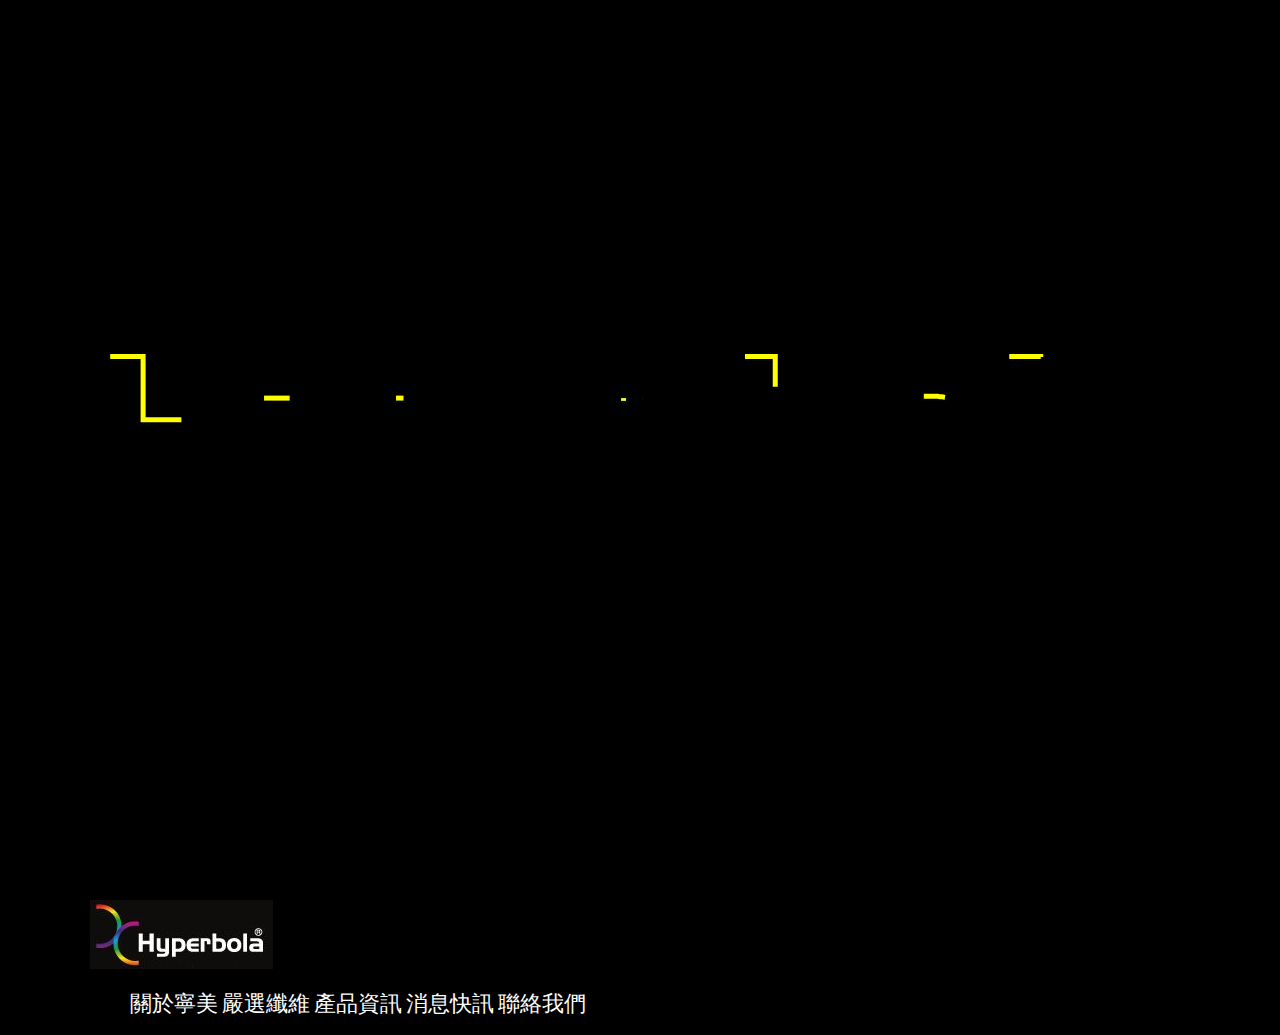
==== 01-工作區域/03-html/2020-03-08-PC-v01.html @ ab4475f6 "200309-update" ====
<!DOCTYPE html>
<html lang="en">
<head>
    <meta charset="UTF-8">
    <meta name="viewport" content="width=device-width, initial-scale=1.0">
    <link rel="stylesheet" href="./css/style.css">
    <title>Document</title>
</head>
<body>
    <div class="hyperbola_web">
        <header>
        <div class="bannerLogo" >
        <svg id="hyperbola" viewBox="0 0 2200 450">
        <path class="el wordOutline" stroke="yellow" stroke-width="10" fill="#000" d="M40.4,38.2c21.9,0,43.8,0,65.8,0c0,42.1,0,84.2,0,126.2c40,0,80,0,120,0c0-42.1,0-84.2,0-126.2
        c21.9,0,43.8,0,65.8,0c0,103.8,0,207.7,0,311.5c-21.9,0-43.8,0-65.8,0c0-43.4,0-86.7,0-130.1c-40.2,0-80.3,0-120.5,0
        c0,43.4,0,86.7,0,130.1c-14.7,0-29.4,0-44.2,0c-3.8,0-7.7,0-11.5,0c-2.1-0.7-4-2.9-5.8-4.1c-1.1-0.8-3.3-1.4-3.8-2.6
        C40.4,241.4,40.4,139.7,40.4,38.2z"></path>
		<path class="el wordOutline" stroke="yellow" stroke-width="10" fill="#000" d="M1310,38.2c20.2,0,40.3,0,60.5,0c0,27.7,0,55.4,0,83c16.5,0,33,0,49.4,0c6.2,0,14.3-0.9,19.7,0.5
        c1.6,0,3.2,0,4.8,0c6.1,1.5,12.7,1.2,18.7,2.9c8.9,2.5,17.3,5.4,24.7,9.4c14.3,7.7,27.8,22.7,35.5,37c2.1,3.9,3.8,8.1,5.8,12
        c0.6,1.2,0.4,2.3,1,3.6c2.1,4.7,3.6,10.5,5,15.8c0.7,2.5,0.3,4.5,1,7.2c1.5,6.2,1.9,13.2,1.9,21.1c0,4.5,0.4,10.2-0.5,13.9
        c0,1.6,0,3.2,0,4.8c-1.3,5.2-1,11-2.4,16.3c-5.3,20.3-12.2,37.6-24.2,51.1c-9.4,10.6-23.2,20-37.7,25.4c-6.4,2.4-13.3,3.8-20.2,5.5
        c-0.8,0-1.6,0-2.4,0c-0.9,0.2-2.5,0.7-3.4,1c-1.3,0-2.6,0-3.8,0c-4.6,1.1-10.9,1-16.8,1c-8,0-16,0-24,0c-30.9,0-61.8,0-92.6,0
        C1310,245.8,1310,142,1310,38.2z"></path>
		<path class="el wordOutline" stroke="yellow" stroke-width="10" fill="#000" d="M1838.5,38.2c21,0,41.9,0,62.9,0c0,103.8,0,207.7,0,311.5c-21,0-41.9,0-62.9,0
        C1838.5,245.8,1838.5,142,1838.5,38.2z"></path>
		<path class="el wordOutline" stroke="yellow" stroke-width="10" fill="#000" d="M1667.6,117.4c9.1,0,18.2,0,27.4,0c1.1,0.3,3.3,0.7,4.3,1c1.3,0,2.6,0,3.8,0c7.5,1.9,15.6,2.5,22.6,5
        c28.7,10.4,49.4,26.6,63.1,51.8c5.7,10.4,8.4,22.3,11.8,35.3c0.5,2,0.5,4.1,1,5.8c0,1.6,0,3.2,0,4.8c1,4,0.5,10.1,0.5,14.9
        c0,12.6-0.8,23.1-3.4,32.6c-1.2,4.3-1.6,8.1-3.1,12c-10.8,28.4-28.6,48.2-54.7,61.2c-10.2,5.1-22,7.2-34.3,10.3
        c-2.6,0.7-4.6-0.2-7.2,0.5c-4.6,1.1-10.9,1-16.8,1c-10.9,0-20.7-0.2-29.3-2.4c-1.6-0.2-3.2-0.3-4.8-0.5c-5.9-1.5-12.1-3.2-17.3-5.5
        c-1.3-0.6-2.4-0.4-3.6-1c-10.5-5.2-21.4-10.3-29.8-17.8c-1.6-1.4-2.8-3.3-4.3-4.8c-2.3-2.3-5-4.3-7.2-6.7c-0.6-0.7-0.8-1.7-1.4-2.4
        c-3.5-4-7-8.7-9.6-13.4c-0.7-1.2-0.7-2.4-1.4-3.6c-0.3-0.5-1.2-1.1-1.4-1.7c-3.2-6.2-5.3-13.2-7.7-19.9c-1.3-3.5-1.2-6.8-2.2-10.6
        c-2-7.5-2.4-16-2.4-25.7c0-18.1,1.7-32.4,6.5-45.4c1.4-3.8,2.1-7.3,3.8-10.8c13.4-26.9,32.9-45.5,62.2-56.6c7.5-2.8,15.7-3.9,24-6
        C1659,118.2,1666,118.4,1667.6,117.4z"></path>
		<path class="el wordOutline" stroke="yellow" stroke-width="10" fill="#000" d="M348.1,121.2c20,0,40,0,60,0c0,40.2,0,80.5,0,120.7c0,19.8-1.5,41.4,8.9,50.9c6.8,6.2,19,6.5,31.9,6.5
        c16,0,32,0,48,0c0-59.4,0-118.7,0-178.1c20,0,40,0,60,0c0,60.8,0,121.6,0,182.4c0,13.3,0,26.6,0,39.8c0,8.1,0.1,16.2-1.4,22.6
        c0,1.1,0,2.2,0,3.4c-1.5,5.9-2.5,11.9-4.6,17.3c-4.5,11.7-11.1,21.4-19.7,29c-1.4,1.2-3,1.9-4.6,2.9c-8.1,5.4-16.6,8.9-27.4,11.8
        c-5.5,1.5-11.7,1-17.3,2.4c-11.3,0-22.6,0-33.8,0c-31.9,0-63.8,0-95.8,0c0-15.5,0-31,0-46.6c25.7,0,51.4,0,77,0c6.2,0,12.5,0,18.7,0
        c6.8,0,13.6,0,20.4,0c19.7-4.8,28.4-12,28.3-36.5c-17,0-34.1,0-51.1,0c-8.1,0-17.5,0.7-24.2-1c-1.3,0-2.6,0-3.8,0
        c-3-0.7-6.7-1.2-9.6-1.9c-2-0.5-3.5-0.1-5.3-0.7c-3.6-1.3-7.4-2-11-3.4c-8-3-15.9-7.7-21.8-13c-1.9-1.7-3.1-3.9-4.8-5.8
        c-8.1-9.2-11.7-21.2-15.1-35.3c0-1,0-1.9,0-2.9c-1-4.3-0.8-10.4-1.9-14.9c0-11.4,0-22.9,0-34.3C348.1,198.2,348.1,159.7,348.1,121.2
        z"></path>
		<path class="el wordOutline" stroke="yellow" stroke-width="10" fill="#000" d="M612.1,121.2c30.8,0,61.6,0,92.4,0c8.1,0,16.2,0,24.2,0c5.9,0,12.2-0.2,16.8,1c2.5,0.6,4.3-0.1,6.7,0.5
        c5.9,1.5,12.1,2.4,17.8,4.3c17.3,6,32,15.3,43,27.6c10.6,11.9,18,28.2,22.8,45.8c1.6,6,1.8,12.6,3.4,18.7c0,1.4,0,2.9,0,4.3
        c1,4,0.5,10.1,0.5,14.9c0,7.8,0.1,15.4-1.4,21.6c-0.7,2.8-0.2,5.1-1,7.7c-1.6,5.8-3,11.8-5,17.3c-8.5,22.4-24.1,42.2-44.2,53
        c-27.8,15.1-73.2,11.8-115.9,11.8c0,27.7,0,55.4,0,83c-20,0-40,0-60,0C612.1,328.9,612.1,225,612.1,121.2z"></path>
		<path class="el wordOutline" stroke="yellow" stroke-width="10" fill="#000" d="M1067.1,121.2c0,15.8,0,31.7,0,47.5c-23.7,0-47.4,0-71,0c-18.6,0-37.6-0.4-49.4,6.5c-2.6,1.5-4.5,3.7-6.5,5.8
        c-1.1,1.1-2.5,2.2-3.4,3.6c-3,5.2-7.4,18.2-5.8,26.9c0.2,0.1,0.5,0.2,0.7,0.2c1.3,0.8,8,0.2,10.1,0.2c8.8,0,17.6,0,26.4,0
        c33,0,65.9,0,98.9,0c0,15.8,0,31.7,0,47.5c-45.4,0-90.9,0-136.3,0c-0.2,17.1,4.1,30.5,14.9,36.7c11,6.3,28.5,6,45.6,6
        c25.3,0,50.6,0,75.8,0c0,15.8,0,31.7,0,47.5c-25.1,0-50.2,0-75.4,0c-15.2,0-31.5,0.7-43.7-2.4c-0.8,0-1.6,0-2.4,0
        c-6.2-1.6-12.9-2.8-18.7-5c-18.3-7-34-17.7-44.2-32.9c-4.4-6.6-8.3-14.2-11.3-22.1c-1.6-4.1-2.4-8.4-3.8-12.5
        c-0.6-1.8-0.2-3.3-0.7-5.3c-0.4-1.7-1-4.4-1.4-6.2c-0.9-3.6-0.6-7.3-1.4-10.6c0-1.9,0-3.8,0-5.8c-1-4.3-1.1-18.3,0-22.6
        c0-1.9,0-3.8,0-5.8c0.3-1.1,0.7-3.3,1-4.3c0.6-2.5-0.1-4.3,0.5-6.7c1.1-4.4,1.6-10.1,3.1-14.4c5-14.1,9.9-26.6,18.7-36.7
        c0.6-0.7,0.8-1.7,1.4-2.4c9.9-11.2,23.4-19.6,38.6-25.4c5.9-2.2,12.5-3.4,18.7-5c3.1-0.8,6.3-0.7,9.1-1.4c1.4,0,2.9,0,4.3,0
        c8.6-2.1,22-1,32.2-1C1016.9,121.2,1042,121.2,1067.1,121.2z"></path>
		<path class="el wordOutline" stroke="yellow" stroke-width="10" fill="#000" d="M1105.5,121.2c29.4,0,58.7,0,88.1,0c9.2,0,18.4,0,27.6,0c4.1,1,8.8,0.8,13,1.9c10.6,2.8,19.8,6.6,26.2,13.7
        c5.1,5.8,7.7,14.1,9.8,22.8c0.6,2.2,0.5,4.8,1,6.7c0,16.8,0,33.6,0,50.4c-19.2,0-38.4,0-57.6,0c0-9,0-17.9,0-26.9
        c0-6.1,0.2-12-1.7-16.3c-0.7-1.4-2.2-3.5-3.4-4.6c-6.7-6.1-29.5-4.1-42.5-4.1c0,61.6,0,123.2,0,184.8c-20.2,0-40.3,0-60.5,0
        C1105.5,273.5,1105.5,197.3,1105.5,121.2z"></path>
		<path class="el wordOutline" stroke="yellow" stroke-width="10" fill="#000" d="M1958,121.2c33.1,0,66.2,0,99.4,0c19.5,0,41.5-1.4,57.1,2.9c19.2,5.2,32.9,12.3,44.4,25.2
        c1.2,1.4,1.9,3,2.9,4.6c5.1,7.7,9,16.5,11.8,26.9c1.3,5.1,1.1,10.7,2.4,15.8c0,12.3,0,24.6,0,37c0,38.7,0,77.4,0,116.2
        c-38.6,0-77.1,0-115.7,0c-14,0-28,0-42,0c-12,0-23.5,0.1-32.4-3.1c-18.7-6.7-29.3-15.2-37.7-32.2c-3.5-7-5.5-18.7-5.5-29
        c0-31.3,9.3-52.2,29.5-63.1c8.6-4.6,18.8-6.7,29.5-9.4c2.6-0.6,5.4-0.4,7.7-1c1.3,0,2.6,0,3.8,0c5-1.2,11.2-1,17.3-1
        c8.7,0,17.4,0,26.2,0c12.2,0,24.3,0,36.5,0c5.9,0,13.1,0.8,18.5-0.2c0.1-0.2,0.2-0.5,0.2-0.7c1.2-2-0.4-7.9,0.2-10.6
        c1-4.3,0-6.9-1.2-10.1c-2.7-7.3-6.4-11.2-13-14.6c-13.2-6.8-33.1-6.5-53.3-6.5c-28.9,0-57.8,0-86.6,0
        C1958,152.6,1958,136.9,1958,121.2z"></path>
		<path class="el wordInner" stroke="yellow" stroke-width="10" fill="black" d="M1672.9,166.8c-1.5,1-3.8,0.5-5.8,1c-3.6,0.9-7.7,2.1-11,3.6c-15.5,7-23.6,20-29.5,36.7c-1.8,5-1.8,11-3.1,16.3
        c0,2.9,0,5.8,0,8.6c0,7.6,0,15.3,1.4,21.1c0,0.8,0,1.6,0,2.4c0.9,3.8,2.1,9.5,3.6,13c6.6,14.9,15.2,25.7,31,31.4
        c6.3,2.3,12.5,3.6,21.6,3.6c2.6,0,5.1,0,7.7,0c6.1-1.5,12.1-2.2,17.3-4.6c2.3-1,7.1-3.7,8.9-5.3c1.6-1.4,2.8-3.3,4.3-4.8
        c2.1-2.1,4.7-4,6.7-6.2c3.3-3.6,5.6-9.5,7.7-14.2c1.9-4.3,2.9-10.1,4.1-14.9c0-0.8,0-1.6,0-2.4c1.4-5.6,1-13.6,1-20.6
        c0-4,0.4-8.5-0.5-12c-1.8-7.2-2.7-14.4-5.5-20.6c-7.1-15.9-19.3-26.5-37.7-31.2C1688.7,166.1,1680.4,166.8,1672.9,166.8z"></path>
		<path class="el wordInner" stroke="yellow" stroke-width="10" fill="black" d="M672.1,170.6c0,43.4,0,86.7,0,130.1c30.4,0.2,61.8,2.2,81.1-8.9c9.5-5.5,15.5-15.1,19.4-26.2
        c1.6-4.6,1.9-10,3.1-14.9c0-1.4,0-2.9,0-4.3c0.9-3.9,0.5-9.7,0.5-14.4c0-19.1-3.2-35.9-12.2-45.8c-6.9-7.5-16-11.2-27.6-14.2
        c-7.3-1.8-16.3-1.4-25.2-1.4C698.1,170.6,685.1,170.6,672.1,170.6z"></path>
		<path class="el wordInner" stroke="yellow" stroke-width="10" fill="black" d="M1370.5,170.6c0,43.4,0,86.7,0,130.1c12.8,0,25.6,0,38.4,0c8.8,0,18.3,0.4,25.4-1.4
        c12.2-3.1,20.8-6.7,28.1-14.6c8.7-9.5,12.2-27.4,12.2-45.6c0-6.3,0.3-12.8-1-18c0-1,0-1.9,0-2.9c-2.7-11-4.8-21.9-11.3-29
        c-1.1-1.2-2.7-2.2-3.8-3.4c-2.4-2.4-4.9-5-7.9-6.7C1431.9,168.2,1399.9,170.7,1370.5,170.6z"></path>
		<path class="el wordInner" stroke="yellow" stroke-width="10" fill="black" d="M2113.5,256.6c-19.7,0-39.4,0-59,0c-24.7,0-44-1.6-49,18.7c0,1.5,0,3,0,4.6c0,6.1-0.1,11.3,2.2,15.1
        c0.5,0.9,1.7,1.5,2.4,2.2c6.6,6.6,14.6,6.5,27.6,6.5c17,0,34.1,0,51.1,0c5.2,0,10.4,0,15.6,0c2.8,0,6.2,0.2,8.6-0.2
        c0.1-0.2,0.2-0.5,0.2-0.7c0.9-1.5,0.2-10.2,0.2-12.7C2113.5,278.8,2113.5,267.7,2113.5,256.6z"></path>
    </svg>
        </div>
        </header>
        <nav>
            <div class="nav">
                <div class="logo">
                    <img src="./img/01-logo/75985_406974666004108_1811089135_n.jpg" alt="">
                </div>
                <div class="sections">
                    <ul>
                        <li>關於寧美</li>
                        <li>嚴選纖維</li>
                        <li>產品資訊</li>
                        <li>消息快訊</li>
                        <li>聯絡我們</li>
                    </ul>
                </div>
                <div class="lang"></div>
            </div>
        </nav>
    </div>
	<script src="./anime-master/anime-master/lib/anime.min.js"></script>
    <script>
        anime({
            targets: '#hyperbola path',
            strokeDashoffset: [anime.setDashoffset, 0],
            easing: 'easeInOutQuad',
            duration: 2500,
            direction: 'alternate',
            delay: function(el, i) { return i * 100 },
            loop: false,
        })
        anime({
            targets: '#hyperbola path.wordOutline',
            easing: 'easeInOutQuad',
            duration: 2000,
            delay: 2400,
            fill: '#ffff00',
        })

    </script>

    
</body>
</html>
---- 01-工作區域/03-html/css/style.css ----
body {
  margin: 0;
  background-color: black;
  display: -webkit-box;
  display: -ms-flexbox;
  display: flex;
  -webkit-box-align: center;
      -ms-flex-align: center;
          align-items: center;
  -webkit-box-pack: center;
      -ms-flex-pack: center;
          justify-content: center;
}

body * {
  color: white;
}

ul, li {
  list-style: none;
}

.bannerLogo {
  height: 100vh;
  display: -webkit-box;
  display: -ms-flexbox;
  display: flex;
  -webkit-box-align: center;
      -ms-flex-align: center;
          align-items: center;
  -webkit-box-pack: center;
      -ms-flex-pack: center;
          justify-content: center;
}

#hyperbola {
  width: 1100px;
  height: 300px;
}

#hyperbola path {
  stroke-dashoffset: 0;
}

.hyperbola_web nav .sections li {
  display: inline-block;
  font-size: 22px;
}
/*# sourceMappingURL=style.css.map */
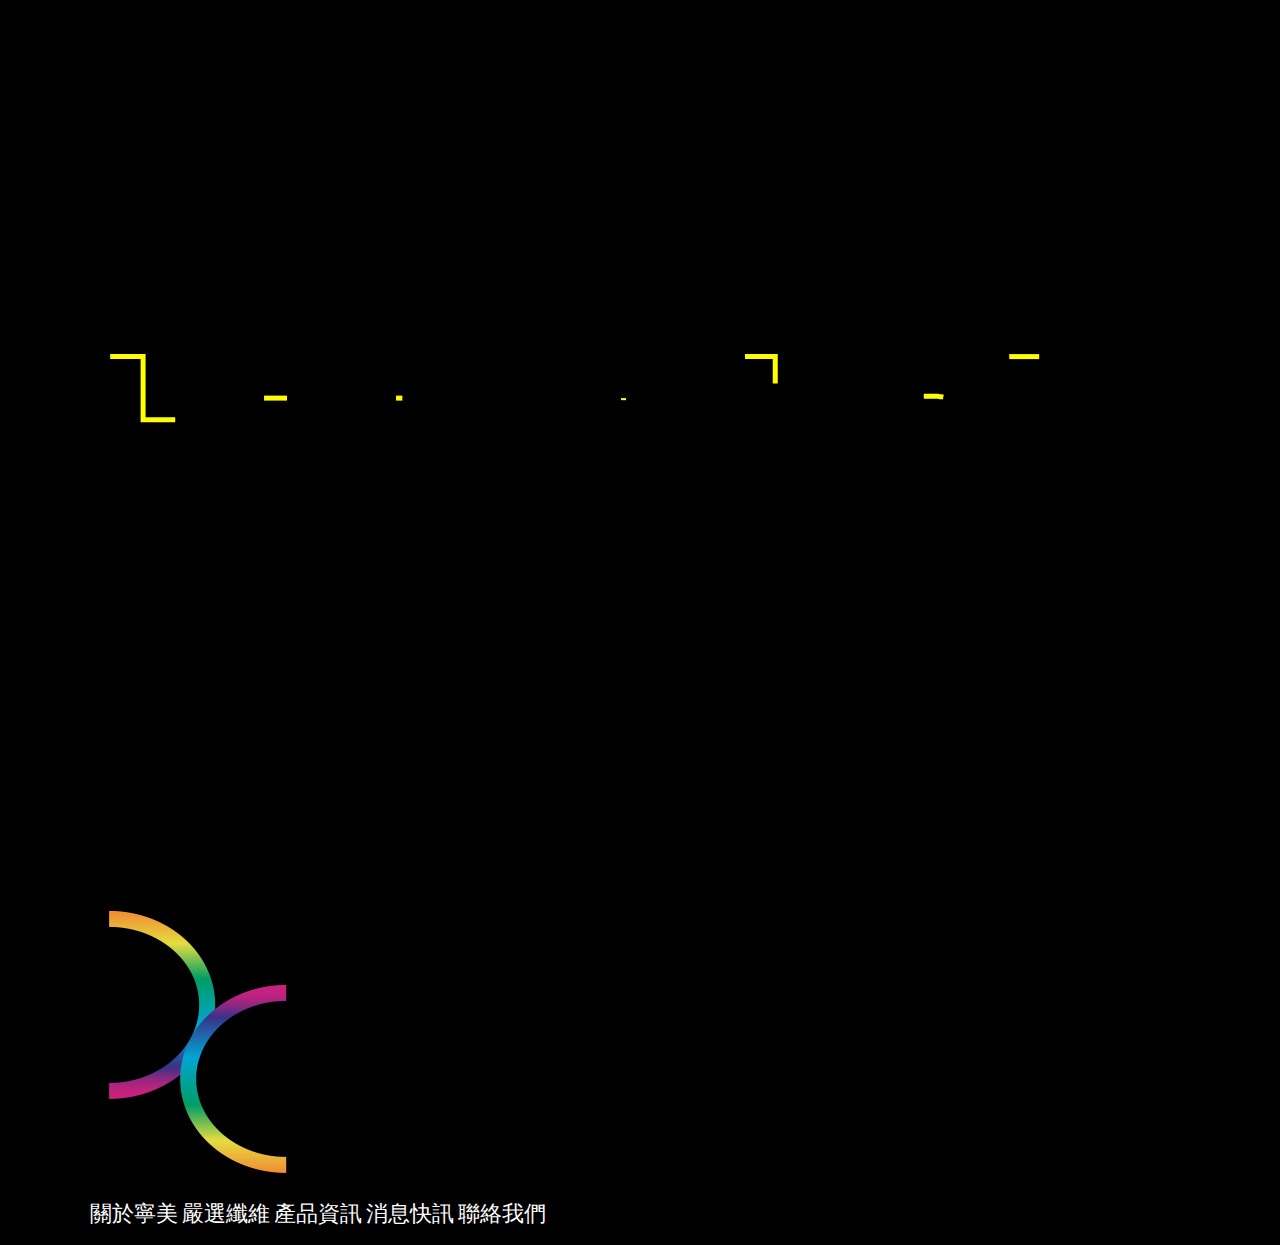
==== commit 5a2f9638: "LogoImgCreate" ====
--- a/01-工作區域/03-html/2020-03-08-PC-v01.html
+++ b/01-工作區域/03-html/2020-03-08-PC-v01.html
@@ -83,7 +83,7 @@
         <nav>
             <div class="nav">
                 <div class="logo">
-                    <img src="./img/01-logo/75985_406974666004108_1811089135_n.jpg" alt="">
+                    <img src="./img/01-logo/Logo_img@1x.png" alt="">
                 </div>
                 <div class="sections">
                     <ul>
--- a/01-工作區域/03-html/css/style.css
+++ b/01-工作區域/03-html/css/style.css
@@ -18,6 +18,7 @@
 
 ul, li {
   list-style: none;
+  padding: 0;
 }
 
 .bannerLogo {
@@ -42,6 +43,36 @@
   stroke-dashoffset: 0;
 }
 
+.hyperbola_web nav {
+  width: 100%;
+  display: -webkit-box;
+  display: -ms-flexbox;
+  display: flex;
+  -webkit-box-orient: horizontal;
+  -webkit-box-direction: normal;
+      -ms-flex-direction: row;
+          flex-direction: row;
+}
+
+.hyperbola_web nav .logo {
+  display: -webkit-box;
+  display: -ms-flexbox;
+  display: flex;
+  width: 30px;
+}
+
+.hyperbola_web nav .logo img {
+  display: -webkit-box;
+  display: -ms-flexbox;
+  display: flex;
+}
+
+.hyperbola_web nav .sections {
+  display: -webkit-box;
+  display: -ms-flexbox;
+  display: flex;
+}
+
 .hyperbola_web nav .sections li {
   display: inline-block;
   font-size: 22px;
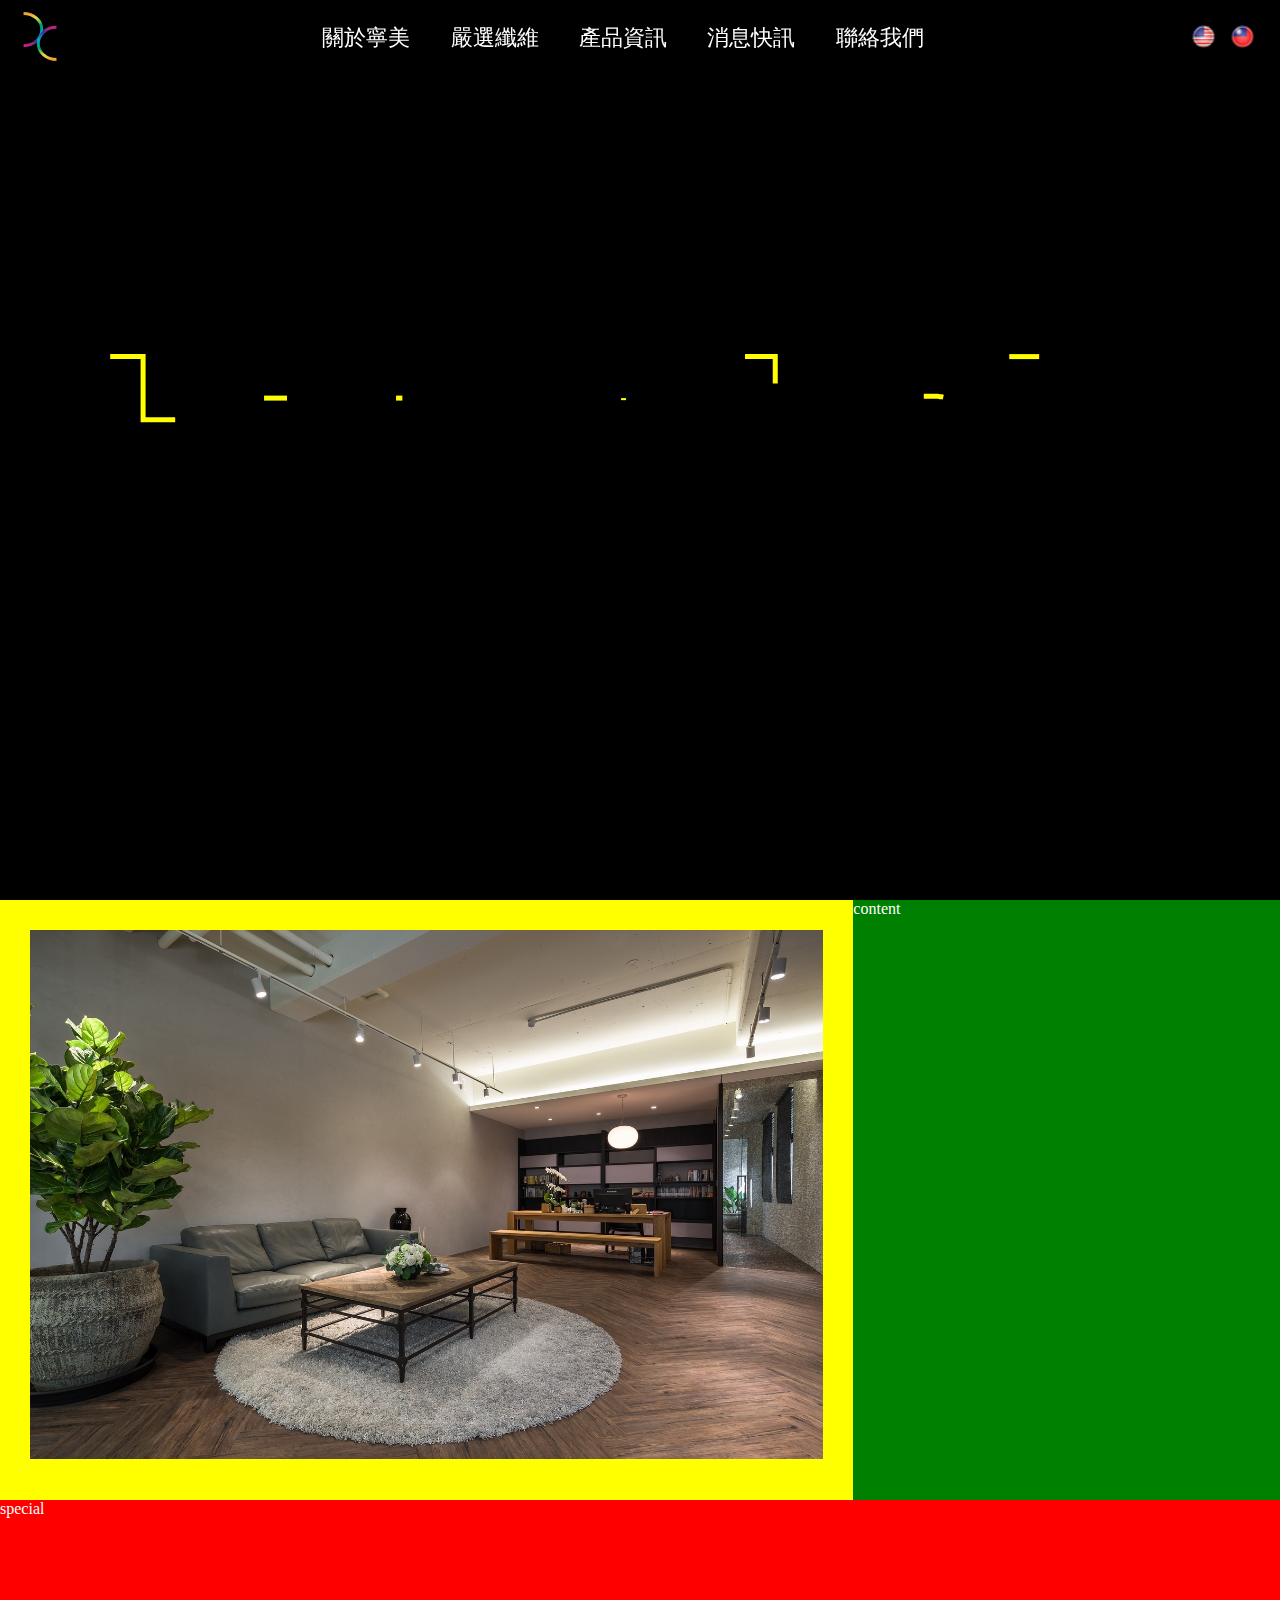
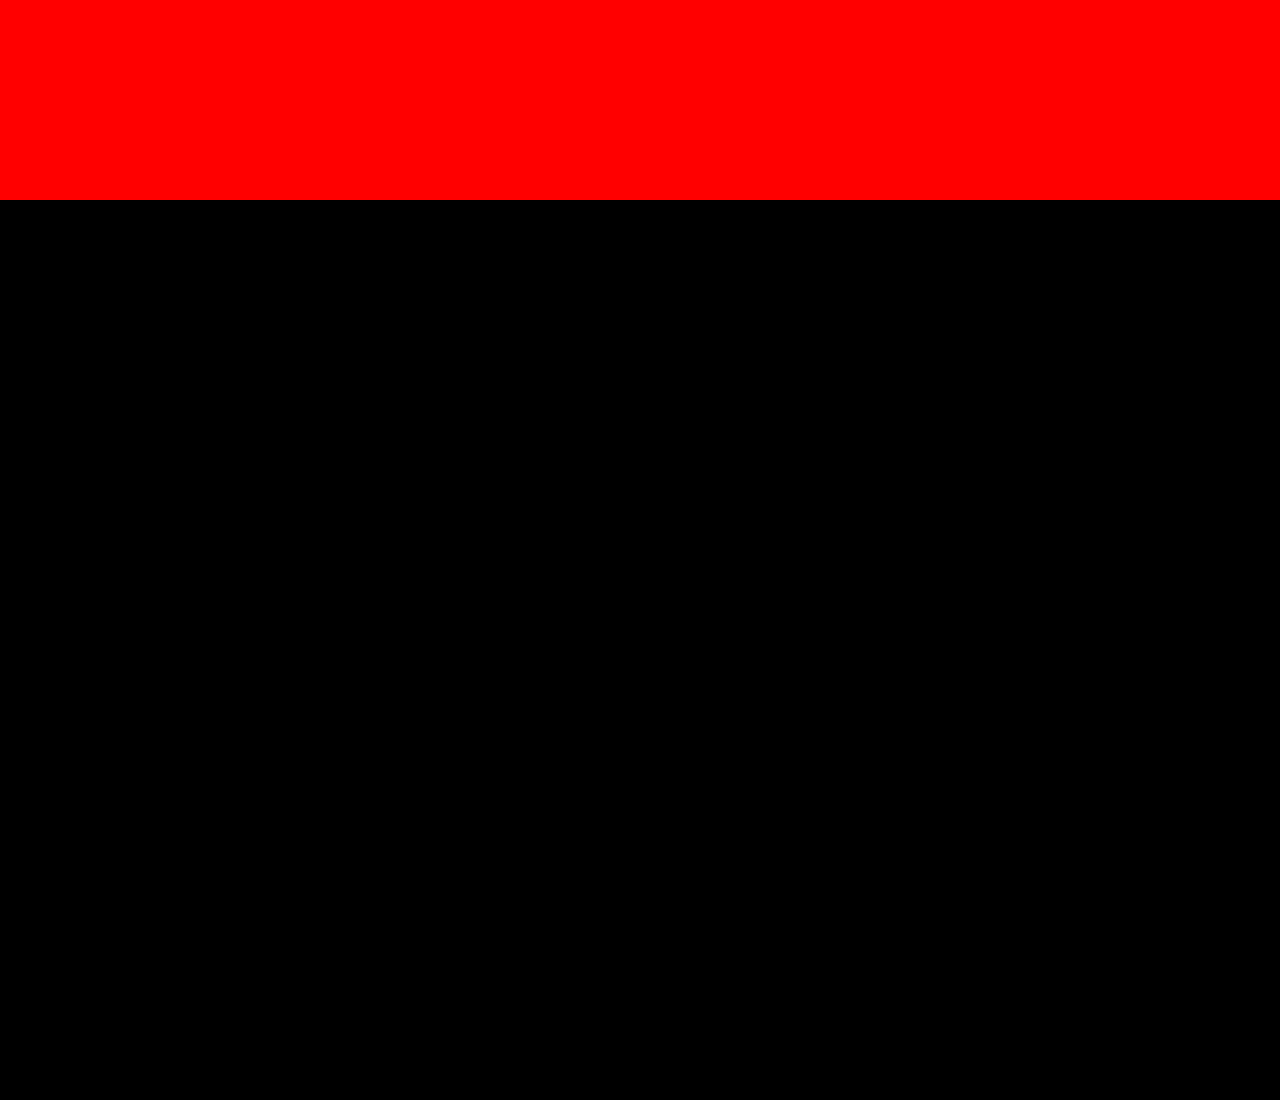
==== commit d2684761: "200316Home" ====
--- a/01-工作區域/03-html/2020-03-08-PC-v01.html
+++ b/01-工作區域/03-html/2020-03-08-PC-v01.html
@@ -3,11 +3,34 @@
 <head>
     <meta charset="UTF-8">
     <meta name="viewport" content="width=device-width, initial-scale=1.0">
+    <link rel="stylesheet" href="https://stackpath.bootstrapcdn.com/bootstrap/4.2.1/css/bootstrap.min.css" integrity="sha384-GJzZqFGwb1QTTN6wy59ffF1BuGJpLSa9DkKMp0DgiMDm4iYMj70gZWKYbI706tWS" crossorigin="anonymous">
     <link rel="stylesheet" href="./css/style.css">
-    <title>Document</title>
+    <title>Hyperbola</title>
+
+    
 </head>
 <body>
     <div class="hyperbola_web">
+        <nav class="nav-bar">
+            <div class="item logo">
+                <img src="./img/01-logo/Logo_img.svg" alt="">
+            </div>
+            <div class="item item2">
+                <div class="sections">
+                    <ul>
+                        <li>關於寧美</li>
+                        <li>嚴選纖維</li>
+                        <li>產品資訊</li>
+                        <li>消息快訊</li>
+                        <li>聯絡我們</li>
+                    </ul>
+                </div>
+            </div>
+            <div class="item lang">
+                <img src="./img/03-lang/lang-en.png" alt="">
+                <img src="./img/03-lang/lang-tw.png" alt="">
+            </div>
+        </nav>
         <header>
         <div class="bannerLogo" >
         <svg id="hyperbola" viewBox="0 0 2200 450">
@@ -80,24 +103,21 @@
     </svg>
         </div>
         </header>
-        <nav>
-            <div class="nav">
-                <div class="logo">
-                    <img src="./img/01-logo/Logo_img@1x.png" alt="">
+        <main>
+            <div class="container">
+                <div class="about">
+                    <div class="figure">
+                        <img src="./img/04-background/20200206105813-office.jpg" alt="">
+                    </div>
+                    <div class="content">content</div>
+                    <div class="special">special</div>
                 </div>
-                <div class="sections">
-                    <ul>
-                        <li>關於寧美</li>
-                        <li>嚴選纖維</li>
-                        <li>產品資訊</li>
-                        <li>消息快訊</li>
-                        <li>聯絡我們</li>
-                    </ul>
-                </div>
-                <div class="lang"></div>
             </div>
-        </nav>
+        </main>
     </div>
+
+
+
 	<script src="./anime-master/anime-master/lib/anime.min.js"></script>
     <script>
         anime({
--- a/01-工作區域/03-html/css/style.css
+++ b/01-工作區域/03-html/css/style.css
@@ -1,15 +1,13 @@
 body {
   margin: 0;
   background-color: black;
-  display: -webkit-box;
-  display: -ms-flexbox;
-  display: flex;
   -webkit-box-align: center;
       -ms-flex-align: center;
           align-items: center;
   -webkit-box-pack: center;
       -ms-flex-pack: center;
           justify-content: center;
+  height: 300vh;
 }
 
 body * {
@@ -19,6 +17,7 @@
 ul, li {
   list-style: none;
   padding: 0;
+  margin: 0;
 }
 
 .bannerLogo {
@@ -43,38 +42,142 @@
   stroke-dashoffset: 0;
 }
 
-.hyperbola_web nav {
+.nav-bar {
   width: 100%;
-  display: -webkit-box;
-  display: -ms-flexbox;
-  display: flex;
-  -webkit-box-orient: horizontal;
-  -webkit-box-direction: normal;
-      -ms-flex-direction: row;
-          flex-direction: row;
+  display: -ms-grid;
+  display: grid;
+      grid-template-areas: "logo section lang";
+  position: fixed;
+  -webkit-box-align: center;
+      -ms-flex-align: center;
+          align-items: center;
 }
 
-.hyperbola_web nav .logo {
-  display: -webkit-box;
-  display: -ms-flexbox;
-  display: flex;
-  width: 30px;
+@media screen and (max-width: 960px) {
+  .nav-bar {
+    -ms-grid-columns: 80px 5fr 110px;
+        grid-template-columns: 80px 5fr 110px;
+  }
 }
 
-.hyperbola_web nav .logo img {
-  display: -webkit-box;
-  display: -ms-flexbox;
-  display: flex;
+.nav-bar .item {
+  padding: 10px 20px;
 }
 
-.hyperbola_web nav .sections {
-  display: -webkit-box;
-  display: -ms-flexbox;
-  display: flex;
+.nav-bar .logo {
+  -ms-grid-row: 1;
+  -ms-grid-column: 1;
+  grid-area: logo;
 }
 
-.hyperbola_web nav .sections li {
-  display: inline-block;
+.nav-bar .logo img {
+  width: 40px;
+}
+
+@media screen and (max-width: 960px) {
+  .nav-bar .logo img {
+    width: 30px;
+  }
+}
+
+.nav-bar .item2 {
+  -ms-grid-row: 1;
+  -ms-grid-column: 2;
+  grid-area: section;
+  -webkit-box-pack: center;
+      -ms-flex-pack: center;
+          justify-content: center;
+  -webkit-box-align: center;
+      -ms-flex-align: center;
+          align-items: center;
+  padding: 0 20px;
+}
+
+.nav-bar .lang {
+  -ms-grid-row: 1;
+  -ms-grid-column: 3;
+  grid-area: lang;
+  -ms-grid-column-align: end;
+      justify-self: end;
+}
+
+.nav-bar .lang img {
+  margin: 0 5px;
+  width: 25px;
+}
+
+@media screen and (max-width: 960px) {
+  .nav-bar .lang img {
+    width: 20px;
+  }
+}
+
+.nav-bar ul {
+  display: -ms-grid;
+  display: grid;
+  -ms-grid-columns: (1fr)[5];
+      grid-template-columns: repeat(5, 1fr);
+  -webkit-box-pack: center;
+      -ms-flex-pack: center;
+          justify-content: center;
+  -webkit-box-align: center;
+      -ms-flex-align: center;
+          align-items: center;
+  text-align: center;
+}
+
+.nav-bar ul li {
   font-size: 22px;
 }
+
+@media screen and (max-width: 960px) {
+  .nav-bar ul li {
+    font-size: 16px;
+  }
+}
+
+@media screen and (max-width: 580px) {
+  .nav-bar ul li {
+    font-size: 12px;
+  }
+}
+
+main .container .about {
+  height: 100vh;
+  background-color: lightyellow;
+  display: -ms-grid;
+  display: grid;
+      grid-template-areas: "figure content" "special special";
+  -ms-grid-rows: 2fr 1fr;
+      grid-template-rows: 2fr 1fr;
+  -ms-grid-columns: 2fr 1fr;
+      grid-template-columns: 2fr 1fr;
+}
+
+main .container .about .figure {
+  background-color: yellow;
+  -ms-grid-row: 1;
+  -ms-grid-column: 1;
+  grid-area: figure;
+  padding: 30px;
+}
+
+main .container .about .figure img {
+  width: 100%;
+}
+
+main .container .about .content {
+  background-color: green;
+  -ms-grid-row: 1;
+  -ms-grid-column: 2;
+  grid-area: content;
+}
+
+main .container .about .special {
+  background-color: red;
+  -ms-grid-row: 2;
+  -ms-grid-column: 1;
+  -ms-grid-column-span: 2;
+  grid-area: special;
+}
 /*# sourceMappingURL=style.css.map */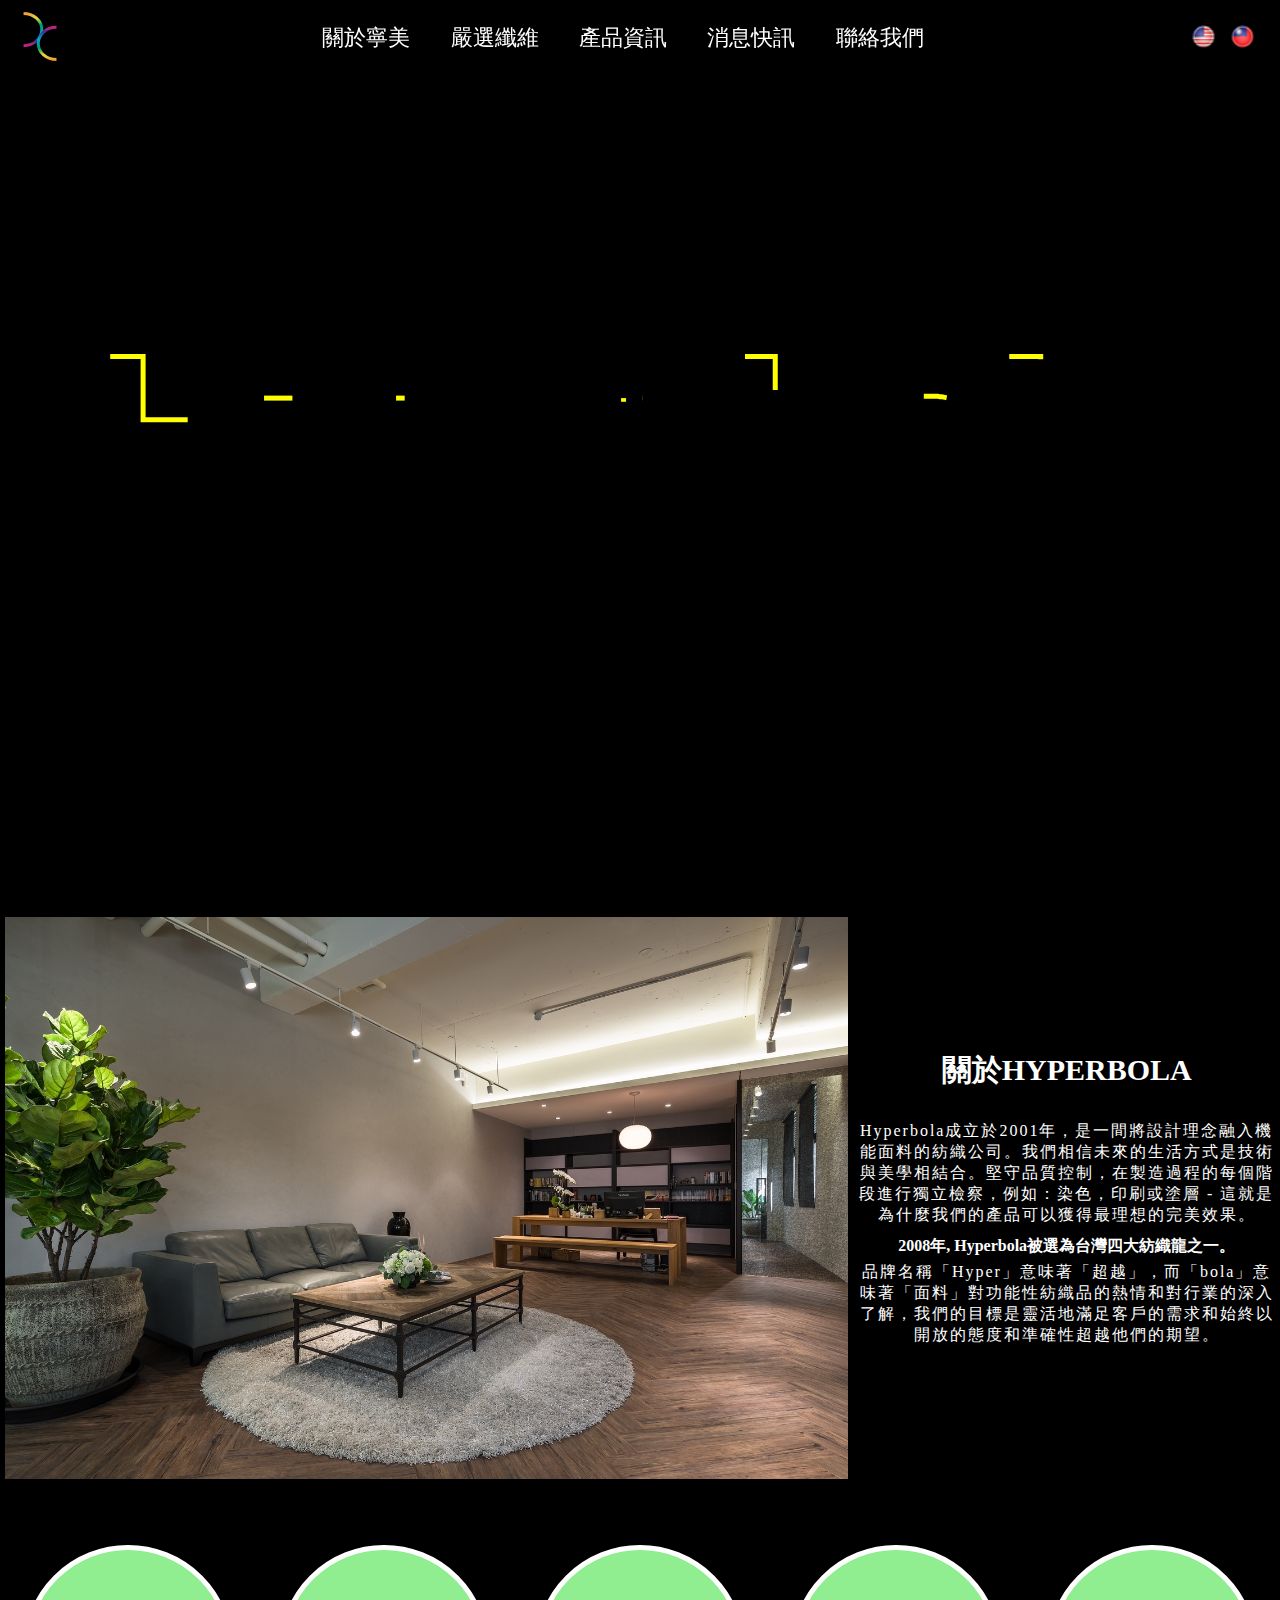
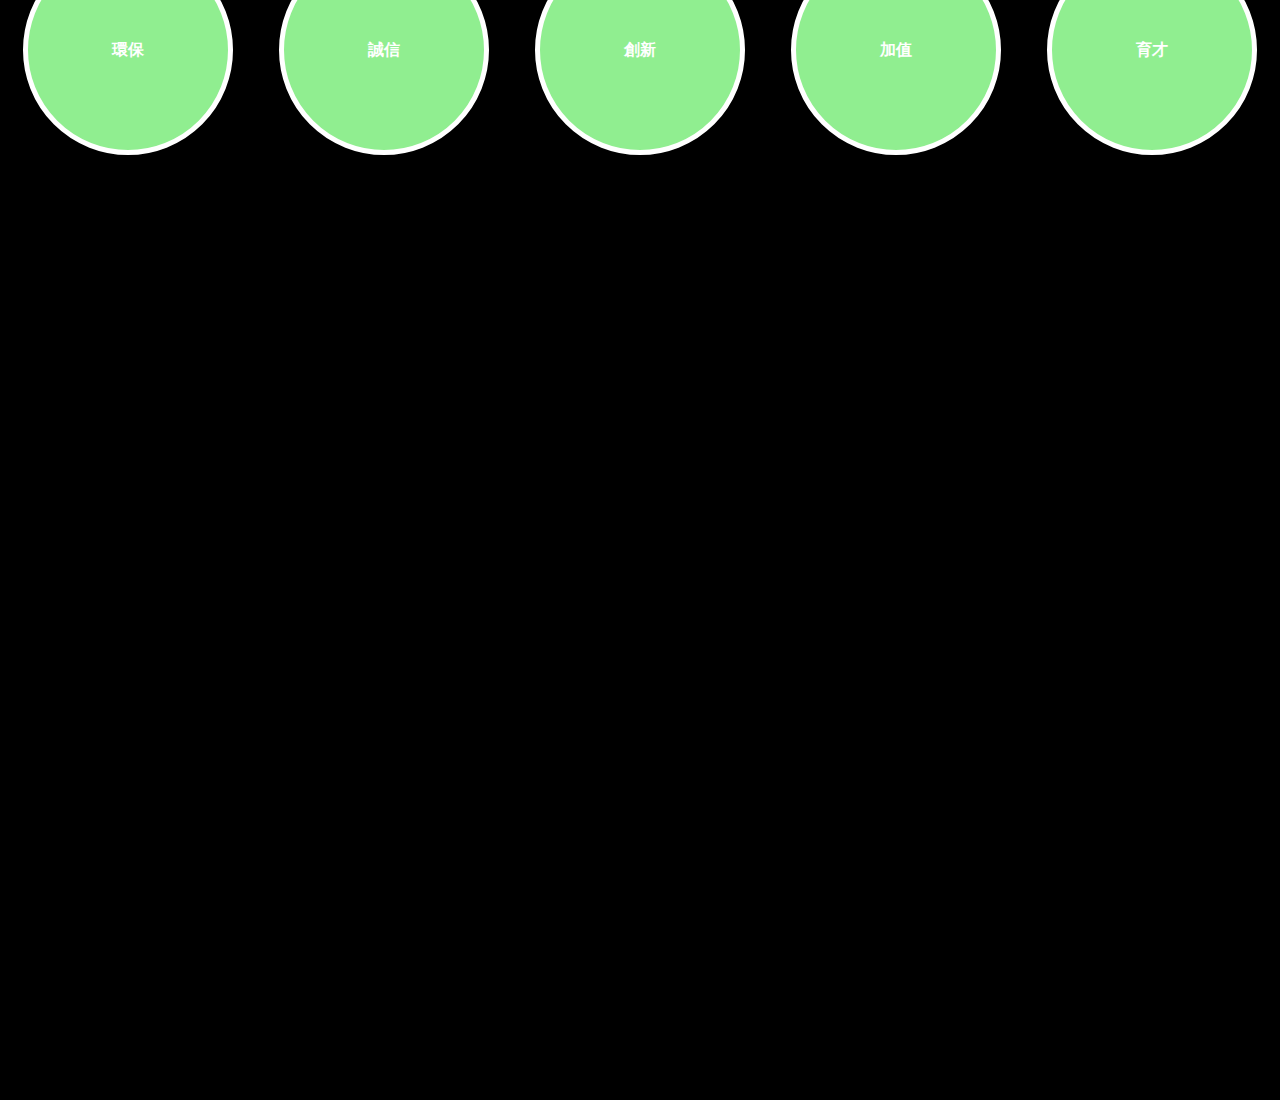
==== commit df8e0f32: "200316Midnight" ====
--- a/01-工作區域/03-html/2020-03-08-PC-v01.html
+++ b/01-工作區域/03-html/2020-03-08-PC-v01.html
@@ -5,6 +5,7 @@
     <meta name="viewport" content="width=device-width, initial-scale=1.0">
     <link rel="stylesheet" href="https://stackpath.bootstrapcdn.com/bootstrap/4.2.1/css/bootstrap.min.css" integrity="sha384-GJzZqFGwb1QTTN6wy59ffF1BuGJpLSa9DkKMp0DgiMDm4iYMj70gZWKYbI706tWS" crossorigin="anonymous">
     <link rel="stylesheet" href="./css/style.css">
+    <link rel="shortcut icon" href="./img/01-logo/favicon-hyperbola.ico.ico"/>
     <title>Hyperbola</title>
 
     
@@ -32,7 +33,7 @@
             </div>
         </nav>
         <header>
-        <div class="bannerLogo" >
+        <div class="bannerLogo">
         <svg id="hyperbola" viewBox="0 0 2200 450">
         <path class="el wordOutline" stroke="yellow" stroke-width="10" fill="#000" d="M40.4,38.2c21.9,0,43.8,0,65.8,0c0,42.1,0,84.2,0,126.2c40,0,80,0,120,0c0-42.1,0-84.2,0-126.2
         c21.9,0,43.8,0,65.8,0c0,103.8,0,207.7,0,311.5c-21.9,0-43.8,0-65.8,0c0-43.4,0-86.7,0-130.1c-40.2,0-80.3,0-120.5,0
@@ -105,13 +106,29 @@
         </header>
         <main>
             <div class="container">
-                <div class="about">
+                <section class="about">
                     <div class="figure">
-                        <img src="./img/04-background/20200206105813-office.jpg" alt="">
+                        <div>
+                            <img src="./img/04-background/20200206105813-office.jpg" alt="">
+                        </div>
                     </div>
-                    <div class="content">content</div>
-                    <div class="special">special</div>
-                </div>
+                    <div class="content">
+                        <div class="text-container">
+                            <div class="title">關於HYPERBOLA</div>
+                        <div class="text text1">Hyperbola成立於2001年，是一間將設計理念融入機能面料的紡織公司。我們相信未來的生活方式是技術與美學相結合。堅守品質控制，在製造過程的每個階段進行獨立檢察，例如：染色，印刷或塗層 - 這就是為什麼我們的產品可以獲得最理想的完美效果。</div>
+                        <div class="sub-text"> 2008年, Hyperbola被選為台灣四大紡織龍之一。
+                        </div>
+                        <div class="text text2">品牌名稱「Hyper」意味著「超越」，而「bola」意味著「面料」對功能性紡織品的熱情和對行業的深入了解，我們的目標是靈活地滿足客戶的需求和始終以開放的態度和準確性超越他們的期望。</div>
+                        </div>
+                    </div>
+                    <div class="special">
+                        <div class="item item1">環保</div>
+                        <div class="item item2">誠信</div>
+                        <div class="item item3">創新</div>
+                        <div class="item item4">加值</div>
+                        <div class="item item5">育才</div>
+                    </div>
+                </section>
             </div>
         </main>
     </div>
--- a/01-工作區域/03-html/css/style.css
+++ b/01-工作區域/03-html/css/style.css
@@ -42,6 +42,12 @@
   stroke-dashoffset: 0;
 }
 
+header {
+  position: fixed;
+  width: 100%;
+  z-index: -1;
+}
+
 .nav-bar {
   width: 100%;
   display: -ms-grid;
@@ -142,9 +148,13 @@
   }
 }
 
+main {
+  padding-top: 100vh;
+}
+
 main .container .about {
+  background-color: black;
   height: 100vh;
-  background-color: lightyellow;
   display: -ms-grid;
   display: grid;
       grid-template-areas: "figure content" "special special";
@@ -155,11 +165,15 @@
 }
 
 main .container .about .figure {
-  background-color: yellow;
+  display: -ms-grid;
+  display: grid;
   -ms-grid-row: 1;
   -ms-grid-column: 1;
   grid-area: figure;
-  padding: 30px;
+  padding: 5px;
+  -webkit-box-align: center;
+      -ms-flex-align: center;
+          align-items: center;
 }
 
 main .container .about .figure img {
@@ -167,17 +181,108 @@
 }
 
 main .container .about .content {
-  background-color: green;
   -ms-grid-row: 1;
   -ms-grid-column: 2;
   grid-area: content;
+  display: -webkit-box;
+  display: -ms-flexbox;
+  display: flex;
+  -webkit-box-orient: vertical;
+  -webkit-box-direction: normal;
+      -ms-flex-flow: column;
+          flex-flow: column;
+  -webkit-box-pack: center;
+      -ms-flex-pack: center;
+          justify-content: center;
+}
+
+main .container .about .content .text-container {
+  text-align: center;
+}
+
+main .container .about .content .text-container .title {
+  font-size: 30px;
+  font-weight: 600;
+  margin: 5px 0 30px;
+}
+
+main .container .about .content .text-container .text {
+  margin: 5px 0 10px;
+  letter-spacing: 2px;
+}
+
+main .container .about .content .text-container .sub-text {
+  font-weight: 600;
+  margin: 5px 0;
 }
 
 main .container .about .special {
-  background-color: red;
   -ms-grid-row: 2;
   -ms-grid-column: 1;
   -ms-grid-column-span: 2;
   grid-area: special;
+  -ms-flex-pack: distribute;
+      justify-content: space-around;
+  -webkit-box-align: center;
+      -ms-flex-align: center;
+          align-items: center;
+  display: -ms-grid;
+  display: grid;
+      grid-template-areas: "item1 item2 item3 item4 item5";
+}
+
+main .container .about .special .item {
+  width: 200px;
+  height: 200px;
+  background-color: lightgreen;
+  border-radius: 50%;
+  border: 5px solid #fff;
+  display: -ms-grid;
+  display: grid;
+  -webkit-box-pack: center;
+      -ms-flex-pack: center;
+          justify-content: center;
+  -webkit-box-align: center;
+      -ms-flex-align: center;
+          align-items: center;
+  font-size: 16px;
+  font-weight: 600;
+}
+
+@media screen and (max-width: 960px) {
+  main .container .about .special .item {
+    width: 100px;
+    height: 100px;
+  }
+}
+
+main .container .about .special .item1 {
+  -ms-grid-row: 1;
+  -ms-grid-column: 1;
+  grid-area: item1;
+}
+
+main .container .about .special .item2 {
+  -ms-grid-row: 1;
+  -ms-grid-column: 2;
+  grid-area: item2;
+}
+
+main .container .about .special .item3 {
+  -ms-grid-row: 1;
+  -ms-grid-column: 3;
+  grid-area: item3;
+}
+
+main .container .about .special .item4 {
+  -ms-grid-row: 1;
+  -ms-grid-column: 4;
+  grid-area: item4;
+}
+
+main .container .about .special .item5 {
+  -ms-grid-row: 1;
+  -ms-grid-column: 5;
+  grid-area: item5;
 }
 /*# sourceMappingURL=style.css.map */